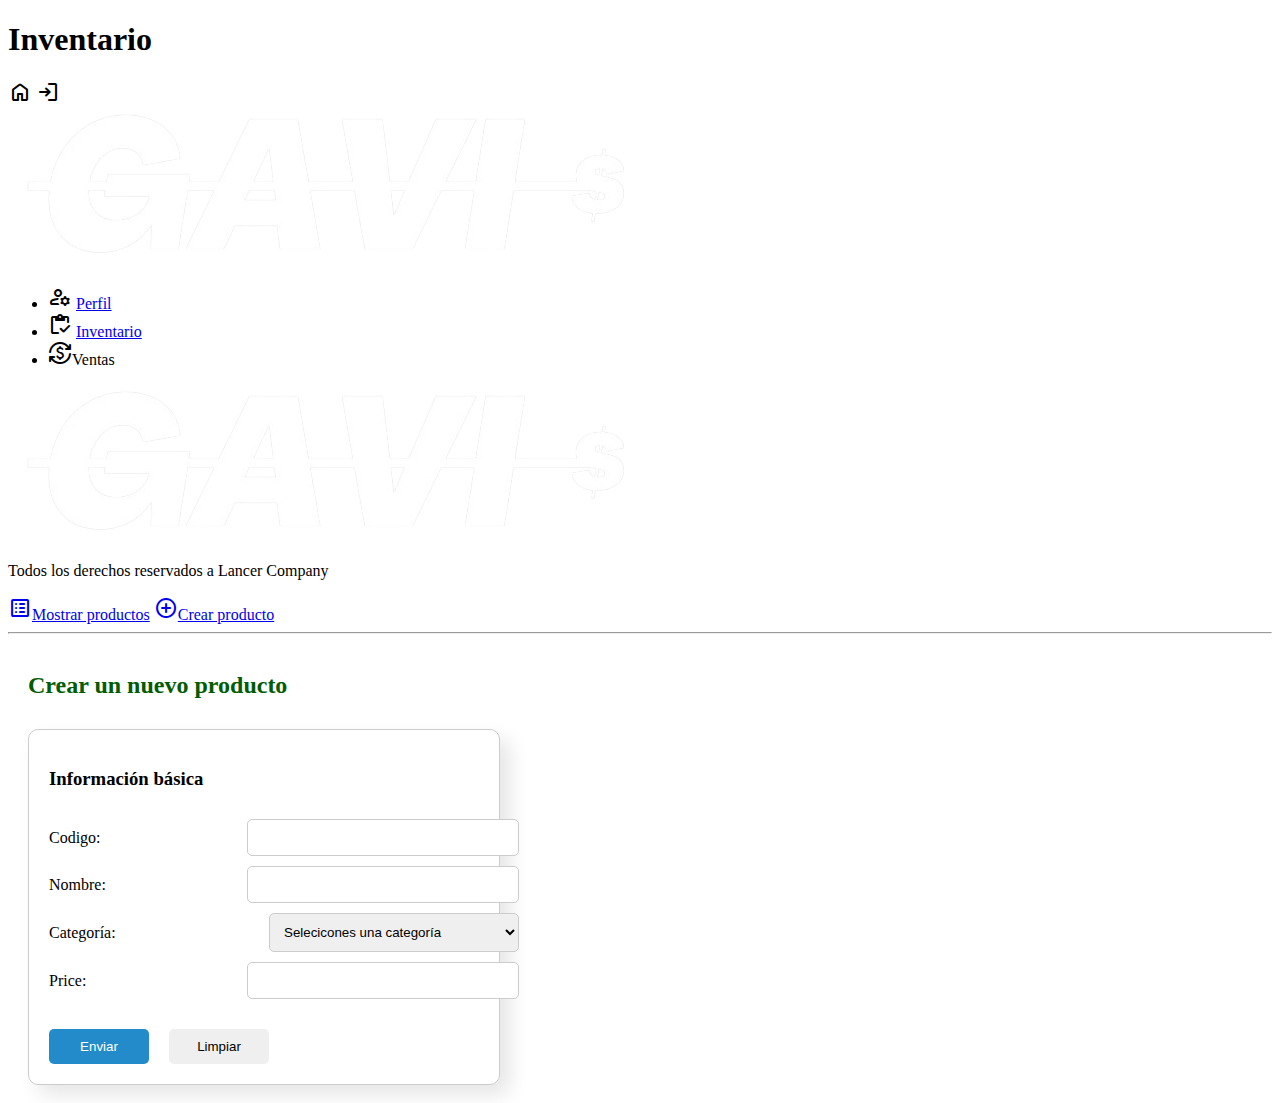
==== create-product.html @ 5a769543 "vista: crear producto" ====
<!DOCTYPE html>
<html lang="en">

<head>
  <meta charset="UTF-8">
  <meta name="viewport" content="width=device-width, initial-scale=1.0">
  <link rel="preconnect" href="https://fonts.googleapis.com">
  <link rel="preconnect" href="https://fonts.gstatic.com" crossorigin>
  <link rel="stylesheet" href="https://fonts.googleapis.com/css2?family=Roboto:ital,wght@0,100;0,300;0,400;0,500;0,700;0,900;1,100;1,300;1,400;1,500;1,700;1,900&display=swap">
  <link rel="stylesheet" href="https://fonts.googleapis.com/css2?family=Material+Symbols+Rounded:opsz,wght,FILL,GRAD@24,300,0,0" />
  <link rel="stylesheet" href="styles/create-product.css">
  <link rel="stylesheet" href="styles/navside-header-fragment.css">

  <title>Gavi Pro</title>
</head>

<body>
  <header>
    <h1>Inventario</h1>
    <div class="header-icons">
      <span class="material-symbols-rounded">home</span>
      <span class="material-symbols-rounded">login</span>
    </div>
  </header>

  <!--Nav side - menu-->
  <nav>
    <div class="menu-container">
      <img id="primary-logo" src="imgs/main_logo_menu.png" alt="primary-logo">
      <ul class="menu-list">
        <li class="menu-item">
          <span class="material-symbols-rounded">
            manage_accounts
          </span>
          <a class="link-menu" href="#">Perfil</a>
        </li>
        <li class="menu-item">
          <span class="material-symbols-rounded">
            inventory
          </span>
          <a class="link-menu" href="products.html">Inventario</a>
        </li>
        <li class="menu-item">
          <span class="material-symbols-rounded">
            currency_exchange
          </span><a class="link-menu" href="#"></a>Ventas
        </li>
      </ul>

      <div class="nav-footer">
        <img src="imgs/main_logo_menu.png" alt="secondary-logo">
        <p>Todos los derechos reservados a Lancer Company</p>
      </div>
    </div>
  </nav>


  <main>
    <section class="btns-main">
      <section class="btns-main">
        <a href="/products.html" class="btn-actions"><span class="material-symbols-rounded">
            list_alt
          </span>Mostrar productos</a>
        <a href="create-product.html" class="btn-actions"><span class="material-symbols-rounded">
            add_circle
          </span>Crear producto</a>
      </section>
    </section>

    <hr>

    <section class="create-product">
      <h2>Crear un nuevo producto</h2>

      <article class="data-form">
        <form action="">
            <h3>Información básica</h3>
            <div class="form-group">
              <label for="product-code">Codigo:</label>
              <input type="text" id="product-code" name="product-code" required>
            </div>
            <div class="form-group">
              <label for="product-name">Nombre:</label>
              <input type="text" id="product-name" name="product-name" required>
            </div>
            <div class="form-group">
              <label for="product-category">Categoría:</label>
              <select name="product-category" id="product-category">
                <option value="" disabled selected>Selecicones una categoría</option>
                <option value="">VERDURAS</option>
                <option value="">CARNES</option>
                <option value="">FRUTAS</option>
                <option value="">GRANOS</option>
                <option value="">PARVA</option>
                <option value="">ASEO</option>
              </select>
            </div>
            <div class="form-group">
              <label for="product-price">Price:</label>
              <input type="number" id="product-price" name="product-price" required>
            </div>
            <div class="btn-group">
              <input id="btn-send" type="button" value="Enviar">
              <input id="btn-clean" type="button" value="Limpiar">
            </div>
        </form>
      </article>  
    </section>

  </main>
</body>

</html>
---- styles/create-product.css ----
.create-product {
  width: 100%;
  padding: 10px 20px;
  display: flex;
  flex-direction: column;
  justify-content: space-around;
  align-items: start;
  gap: 10px;
  color: #015c01;
}

article {
  width: 30%;
  min-width: 470px;
  border-radius: 10px;
  box-shadow: 10px 10px 20px rgba(0, 0, 0, 0.1);
  border: 1px solid #ccc;
  color: black;
}

article form {
  width: 100%;
  padding: 20px;
  display: flex;
  flex-direction: column;
  justify-self: left;
  gap: 10px;
}

.form-group {
  width: 100%;
  display: flex;
  justify-content: space-between;
  align-items: center;
  color: black;
}

input[type="text"],
input[type="number"],
select {
  width: 250px;
  padding: 10px;
  border-radius: 5px;
  border: 1px solid #ccc;
  margin-left: 10px;
}

label {
  font-size: 1rem;
  font-weight: 400;
}

.btn-group {
  display: flex;
}

input[type="button"] {
  width: 100px;
  padding: 10px;
  margin-right: 20px;
  margin-top: 20px;
  border-radius: 5px;
  border: none;
  cursor: pointer;
}

input[type="button"]:hover {
  background-color: rgba(51, 53, 57, 0.352);
}

#btn-send {
  background-color: #248bca;
  color: white;
}

#btn-send:hover {
  background-color: #1e739c;
}

@media(max-width: 840px) {
  article {
    width: 100%;
    min-width: 180px;
  }
  
  article form {
    width: 100%;
    min-width: 180px;
  }

  .form-group {
    width: 100%;
    display: flex;
    flex-direction: column;
    align-items: flex-start;
    color: black;
  }

  label {
    margin-bottom: 5px;
    font-size: 1rem;
    font-weight: 400;
  }

  input[type="text"],
  input[type="number"],
  select {
    width: 100%;
    max-width: 300px;
    min-width: 180px;
    padding: 10px;
    border-radius: 5px;
    border: 1px solid #ccc;
    margin: 0;
  }
}
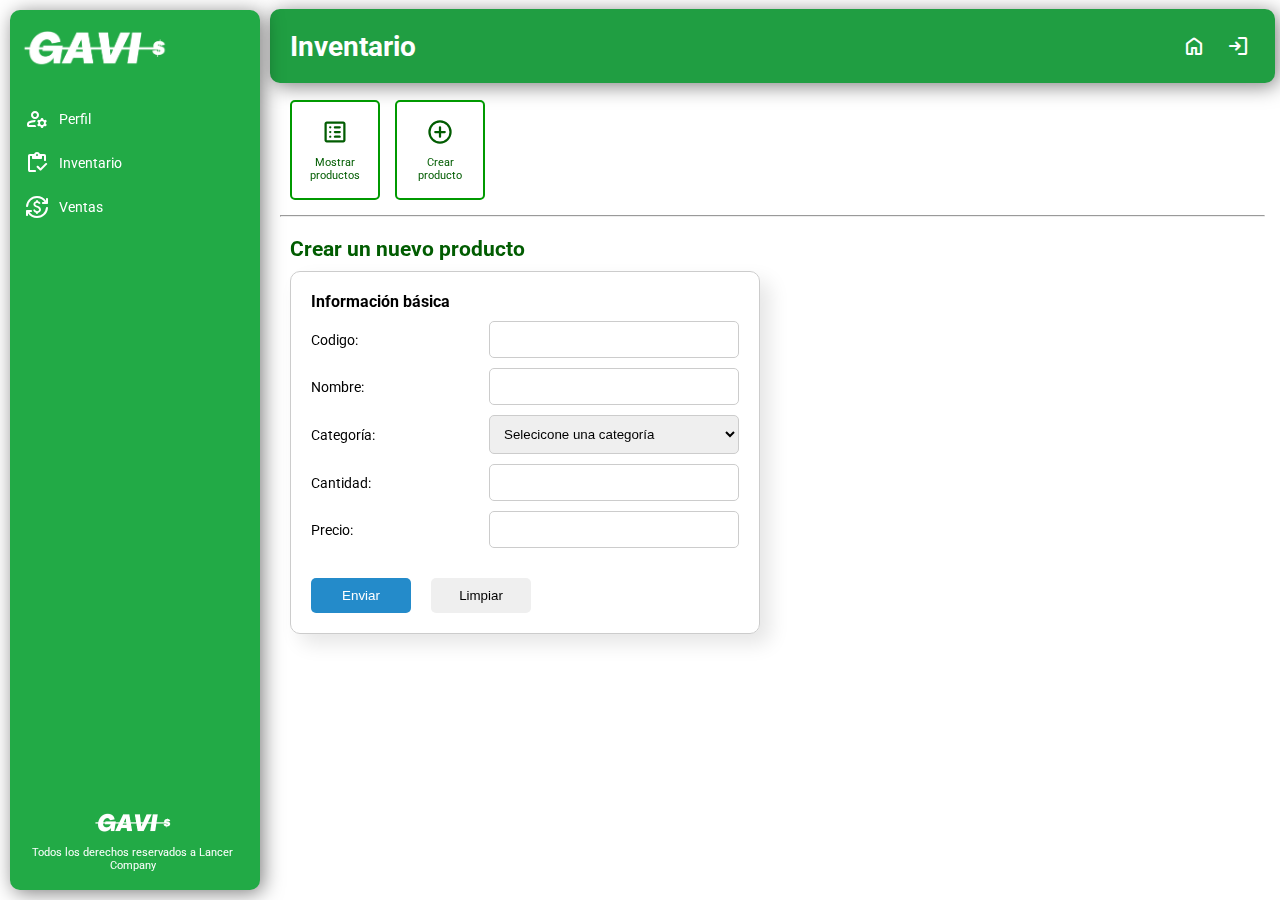
==== commit f6518915: "ajuste: main responsive y input cantidad" ====
--- a/create-product.html
+++ b/create-product.html
@@ -10,6 +10,7 @@
   <link rel="stylesheet" href="https://fonts.googleapis.com/css2?family=Material+Symbols+Rounded:opsz,wght,FILL,GRAD@24,300,0,0" />
   <link rel="stylesheet" href="styles/create-product.css">
   <link rel="stylesheet" href="styles/navside-header-fragment.css">
+  <link rel="icon" href="imgs/logo_gavi.png" type="image/x-icon">
 
   <title>Gavi Pro</title>
 </head>
@@ -43,7 +44,7 @@
         <li class="menu-item">
           <span class="material-symbols-rounded">
             currency_exchange
-          </span><a class="link-menu" href="#"></a>Ventas
+          </span><a class="link-menu" href="#">Ventas</a>
         </li>
       </ul>
 
@@ -57,14 +58,12 @@
 
   <main>
     <section class="btns-main">
-      <section class="btns-main">
-        <a href="/products.html" class="btn-actions"><span class="material-symbols-rounded">
-            list_alt
-          </span>Mostrar productos</a>
-        <a href="create-product.html" class="btn-actions"><span class="material-symbols-rounded">
-            add_circle
-          </span>Crear producto</a>
-      </section>
+      <a href="/products.html" class="btn-actions"><span class="material-symbols-rounded">
+          list_alt
+        </span>Mostrar productos</a>
+      <a href="create-product.html" class="btn-actions"><span class="material-symbols-rounded">
+          add_circle
+        </span>Crear producto</a>
     </section>
 
     <hr>
@@ -86,17 +85,21 @@
             <div class="form-group">
               <label for="product-category">Categoría:</label>
               <select name="product-category" id="product-category">
-                <option value="" disabled selected>Selecicones una categoría</option>
-                <option value="">VERDURAS</option>
-                <option value="">CARNES</option>
-                <option value="">FRUTAS</option>
-                <option value="">GRANOS</option>
-                <option value="">PARVA</option>
-                <option value="">ASEO</option>
+                <option value="" disabled selected>Selecicone una categoría</option>
+                <option value="VERDURAS">VERDURAS</option>
+                <option value="CARNES">CARNES</option>
+                <option value="FRUTAS">FRUTAS</option>
+                <option value="GRANOS">GRANOS</option>
+                <option value="PARVA">PARVA</option>
+                <option value="ASEO">ASEO</option>
               </select>
             </div>
             <div class="form-group">
-              <label for="product-price">Price:</label>
+              <label for="product-price">Cantidad:</label>
+              <input type="number" step="0.01" id="quantity" name="quantity" required>
+            </div>
+            <div class="form-group">
+              <label for="product-price">Precio:</label>
               <input type="number" id="product-price" name="product-price" required>
             </div>
             <div class="btn-group">
--- a/styles/create-product.css
+++ b/styles/create-product.css
@@ -78,6 +78,10 @@
 }
 
 @media(max-width: 840px) {
+  main {
+    overflow-y: auto;
+  }
+
   article {
     width: 100%;
     min-width: 180px;
--- a/styles/navside-header-fragment.css
+++ b/styles/navside-header-fragment.css
@@ -0,0 +1,175 @@
+*, *:after, *:before {     
+  margin: 0;     
+  padding: 0;     
+  box-sizing: border-box;     
+  text-decoration: none; 
+}
+
+html {
+  font-size: 14px;
+}
+
+body{
+  font-size: 100%;     
+  list-style-type: none;
+  font-family: "Roboto", sans-serif;
+}
+
+main {
+  position: fixed;
+  bottom: 10px;
+  right: 5px;
+  left: 270px;
+  top: 95px;
+  display: flex;
+  flex-direction: column;
+  align-items: center;
+}
+
+li {
+  list-style: none;
+}
+
+a {
+  color: white;
+  text-decoration: none;
+}
+
+a:visited {
+  color: white;
+}
+
+hr {
+  width: 98%;
+  margin-top: 10px;
+  margin-bottom: 10px;
+}
+
+header {
+  margin-left: 270px;
+  margin-right: 5px;
+  margin-top: 9px;
+  padding: 20px;
+  display: flex;
+  flex-direction: row;
+  justify-content: space-between;
+  align-items: center;
+  background-color: #209e42; /*2fa149*/
+  border-radius: 10px;
+  color: white;
+  box-shadow: 3px 3px 20px rgba(0, 0, 0,0.5);
+}
+
+.header-icons {
+  display: flex;
+  gap: 10px;
+}
+
+.header-icons span {
+  padding: 5px;
+  cursor: pointer;
+}
+
+.header-icons span:hover {
+  border-radius: 5px;
+  background-color: rgba(255, 255, 255, 0.3);
+}
+
+.menu-container{
+  width: 250px;
+  margin: 5px;
+  padding: 10px;
+  position: fixed;
+  top: 5px;
+  left: 5px;
+  bottom: 5px;
+  display: flex;
+  flex-direction: column;
+  background-color: #22aa46;
+  border-radius: 10px;
+  box-shadow: 3px 3px 20px rgba(0, 0, 0,0.5);
+}
+
+#primary-logo {
+  width: 150px;
+  justify-self: left;
+  margin-top: 10px;
+}
+
+.menu-list {
+  margin-top: 30px;
+  width: 100%;
+  font-size: 1rem;
+  color: white;
+}
+
+.menu-item {
+  display: flex;
+  align-items: center;
+  padding: 10px 5px;
+  justify-content: left;
+  align-content: center;
+  gap: 10px;
+  border-radius: 5px;
+  cursor: pointer;
+  transition: background-color 0.3s ease;
+}
+
+.menu-item:hover {
+  background-color: rgba(255, 255, 255, 0.3);
+}
+
+.menu-item:active {
+  background-color: #009900;
+}
+
+.nav-footer {
+  position: absolute;
+  bottom: 10px;
+  right: 5px;
+  text-align: center;
+  padding: 8px;
+  color: white;
+  font-size: 0.8rem;
+}
+
+.nav-footer img {
+  width: 80px;
+  margin-bottom: 10px;
+}
+
+
+.btns-main {
+  width: 100%;
+  padding: 5px 20px;
+  position: relative;
+  display: flex;
+  justify-content: left;
+  align-items: center;
+  gap: 15px;
+}
+
+.btn-actions {
+  width: 90px;
+  min-height: 100px;
+  display: flex;
+  flex-direction: column;
+  justify-content: center;
+  text-align: center;
+  padding: 8px;
+  border-radius: 5px;
+  background-color: white;
+  border: 2px solid #009900;
+  font-size: 0.8rem;
+  color: #015c01 !important;
+  gap: 10px;
+  cursor: pointer;
+}
+
+.btn-actions:hover {
+  background-color: rgba(15, 47, 15, 0.404);
+}
+
+.btn-actions span {
+  font-size: 2rem;
+}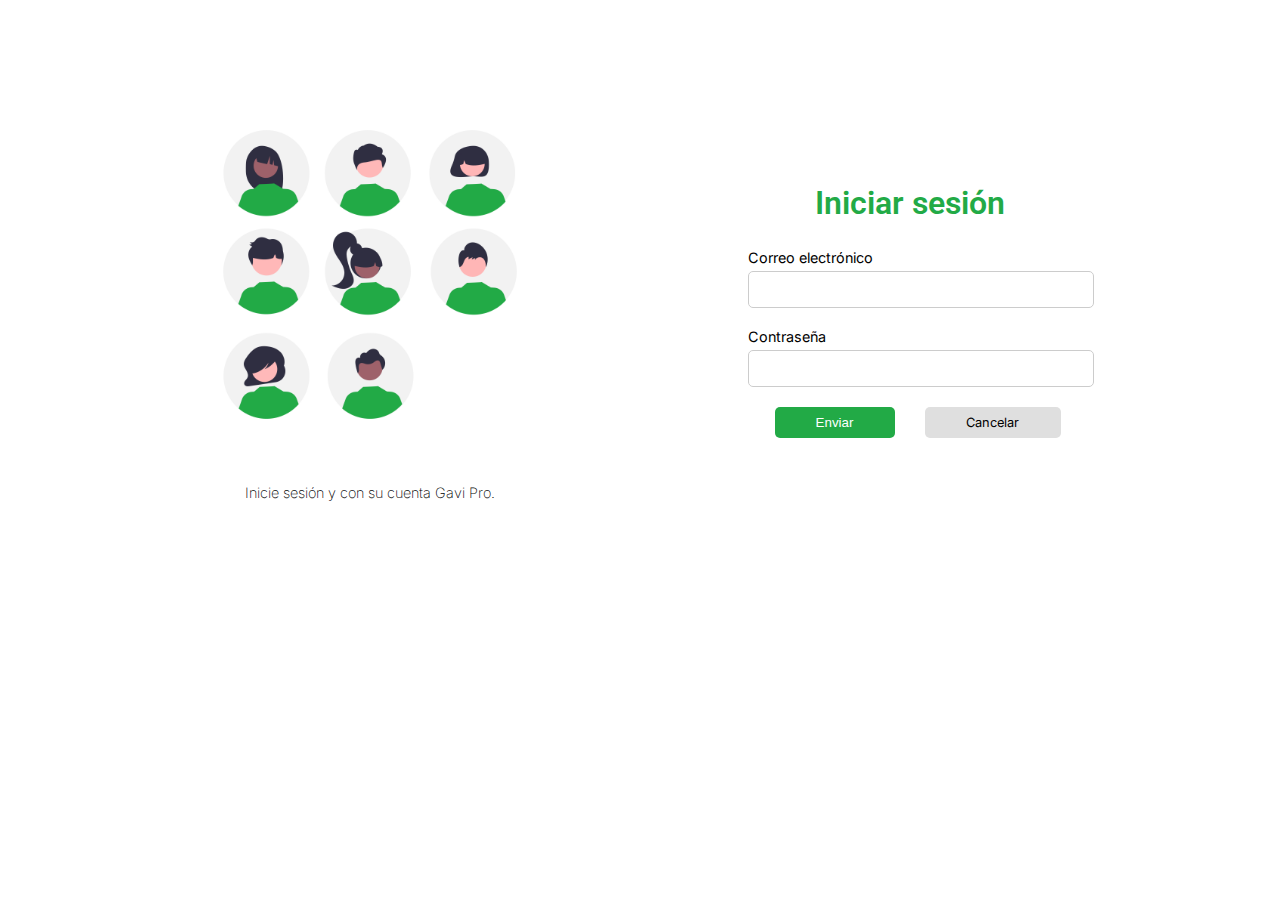
==== commit 02133007: "ajuste: header con links funcionales" ====
--- a/create-product.html
+++ b/create-product.html
@@ -11,6 +11,7 @@
   <link rel="stylesheet" href="styles/create-product.css">
   <link rel="stylesheet" href="styles/navside-header-fragment.css">
   <link rel="icon" href="imgs/logo_gavi.png" type="image/x-icon">
+  <script src="scripts/verify.js"></script>
 
   <title>Gavi Pro</title>
 </head>
@@ -19,8 +20,8 @@
   <header>
     <h1>Inventario</h1>
     <div class="header-icons">
-      <span class="material-symbols-rounded">home</span>
-      <span class="material-symbols-rounded">login</span>
+      <a href="home.html"><span class="material-symbols-rounded">home</span></a>
+      <a class="logout"><span class="material-symbols-rounded">login</span></a>
     </div>
   </header>
 
@@ -44,7 +45,7 @@
         <li class="menu-item">
           <span class="material-symbols-rounded">
             currency_exchange
-          </span><a class="link-menu" href="#">Ventas</a>
+          </span><a class="link-menu" href="create-sale.html">Ventas</a>
         </li>
       </ul>
 
@@ -111,6 +112,8 @@
     </section>
 
   </main>
+
+  <script src="scripts/logout.js"></script>
 </body>
 
 </html>